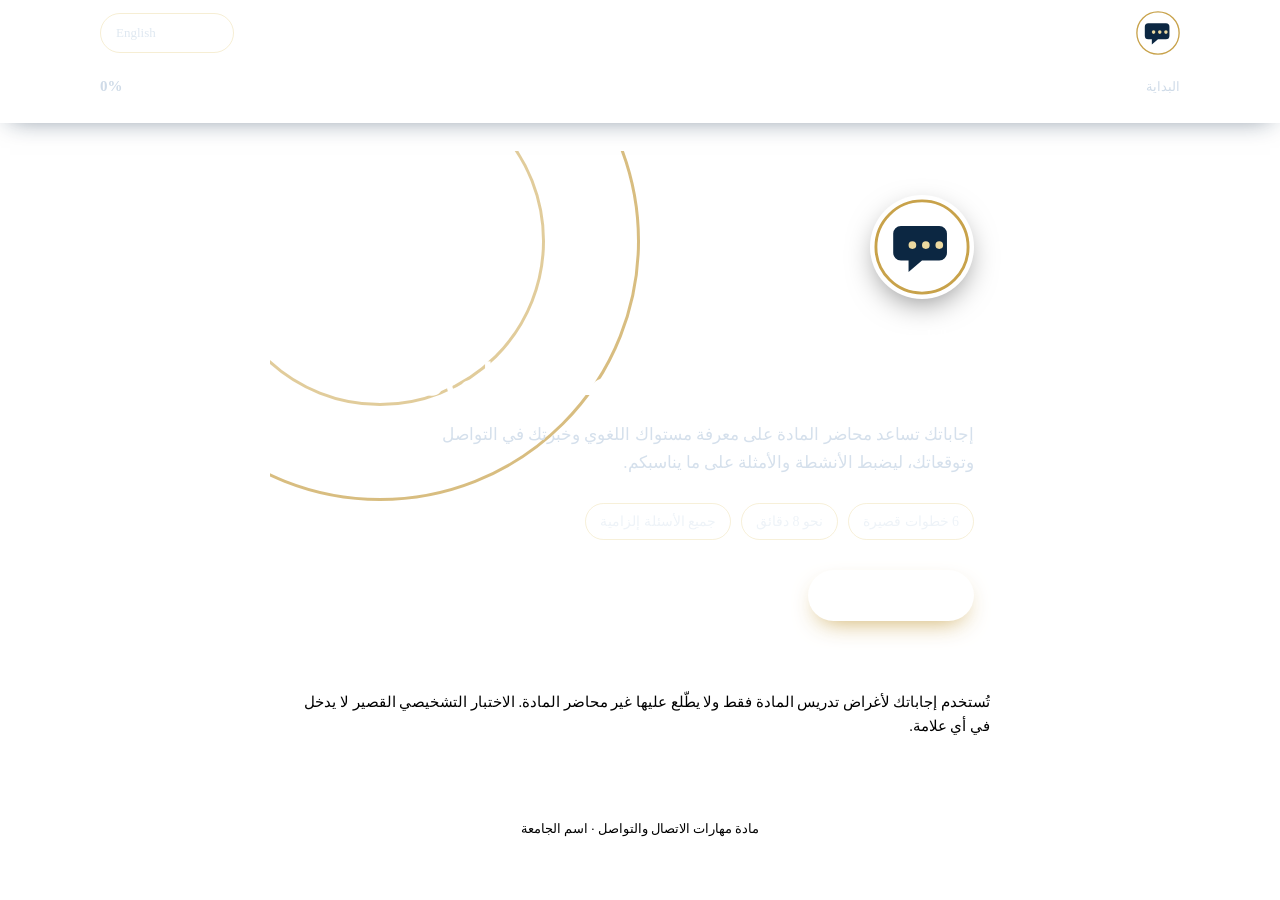
==== index.html @ 10b31a60 "Add files via upload" ====
<!doctype html>
<html lang="ar" dir="rtl">
<head>
<meta charset="utf-8">
<meta name="viewport" content="width=device-width, initial-scale=1, viewport-fit=cover">
<meta name="robots" content="noindex">
<meta name="theme-color" content="#0c2742">
<title>Communication Skills · Student Survey</title>
<link rel="icon" href="logo.svg" type="image/svg+xml">
<link rel="preconnect" href="https://fonts.googleapis.com">
<link rel="preconnect" href="https://fonts.gstatic.com" crossorigin>
<link rel="stylesheet" href="https://fonts.googleapis.com/css2?family=IBM+Plex+Sans+Arabic:wght@400;500;600&family=IBM+Plex+Sans:wght@400;500;600&family=Readex+Pro:wght@400;500;600&display=swap">
<link rel="stylesheet" href="style.css">
</head>
<body>
<header class="top">
  <div class="top-row">
    <div class="brand">
      <img src="logo.svg" alt="" width="44" height="44">
      <div class="brand-text">
        <span class="brand-uni" id="brandUni"></span>
        <span class="brand-course" id="brandCourse"></span>
      </div>
    </div>
    <div class="langs" id="langs" role="group" aria-label="Language"></div>
  </div>
  <div class="progress">
    <div class="progress-row">
      <div class="progress-meta">
        <span class="progress-step" id="progressStep"></span>
        <span class="progress-pct num" id="progressPct">0%</span>
      </div>
      <div class="progress-track" id="progressTrack" role="progressbar" aria-valuemin="0" aria-valuemax="100" aria-valuenow="0">
        <div class="progress-fill" id="progressFill"></div>
      </div>
    </div>
  </div>
</header>

<main class="stage" id="stage" aria-live="polite"></main>
<footer class="foot" id="foot"></footer>

<noscript><p style="padding:24px;text-align:center">JavaScript is required to fill in this survey.</p></noscript>
<script src="countries.js"></script>
<script src="survey.js"></script>
<script src="app.js"></script>
</body>
</html>
---- style.css ----
/* Communication Skills survey — identity: deep navy, brushed gold, white disc. */
   Layout: one sticky bar (brand + language + progress), one centred column of pages. */
:root {
  --navy: #1b4b78;
  --navy-deep: #0c2742;
  --navy-mid: #143a5e;
  --gold: #c8a24a;
  --gold-soft: #ecd9a0;
  --gold-ink: #7a5d17;
  --paper: #f3f5f9;
  --card: #ffffff;
  --ink: #14283d;
  --muted: #5a6a7c;
  --line: #d9e1ea;
  --tint: #eaf0f7;
  --err: #b3261e;
  --ok: #1d7a4c;
  --warn: #b7791f;
  --radius: 14px;
  --shadow: 0 1px 2px rgba(12, 39, 66, .06), 0 12px 32px -12px rgba(12, 39, 66, .18);
  --display: 'Readex Pro', 'IBM Plex Sans Arabic', system-ui, sans-serif;
  --body: 'IBM Plex Sans', 'IBM Plex Sans Arabic', system-ui, -apple-system, 'Segoe UI', sans-serif;
}

*, *::before, *::after { box-sizing: border-box; }
html { -webkit-text-size-adjust: 100%; scroll-behavior: smooth; }
body {
  margin: 0; background: var(--paper); color: var(--ink);
  font-family: var(--body); font-size: 16px; line-height: 1.65;
  min-height: 100vh; min-height: 100dvh;
}
[hidden] { display: none !important; }
h1, h2, h3 { font-family: var(--display); line-height: 1.25; margin: 0; text-wrap: balance; }
p { margin: 0; }
button, input, textarea, select { font: inherit; color: inherit; }
button { cursor: pointer; }
:focus-visible { outline: 3px solid var(--gold); outline-offset: 2px; }
.num { font-variant-numeric: tabular-nums; }

/* ---------- top bar ---------- */
.top {
  position: sticky; top: 0; z-index: 20;
  background: var(--navy-deep); color: #fff;
  box-shadow: 0 6px 24px -10px rgba(12, 39, 66, .55);
}
.top-row {
  max-width: 1120px; margin: 0 auto; padding: 10px 20px;
  display: flex; align-items: center; gap: 14px;
}
.brand { display: flex; align-items: center; gap: 12px; min-width: 0; flex: 1; color: inherit; text-decoration: none; }
.brand img { width: 44px; height: 44px; flex: none; }
.brand-text { min-width: 0; display: grid; }
.brand-uni { font-family: var(--display); font-weight: 600; font-size: 15px; white-space: nowrap; overflow: hidden; text-overflow: ellipsis; }
.brand-course { font-size: 12.5px; color: var(--gold-soft); white-space: nowrap; overflow: hidden; text-overflow: ellipsis; }

.langs { display: flex; flex: none; border: 1px solid rgba(236, 217, 160, .45); border-radius: 999px; padding: 3px; gap: 2px; }
.langs button {
  border: 0; background: transparent; color: #dfe8f1; border-radius: 999px;
  padding: 5px 12px; font-size: 13px; font-weight: 500; min-height: 32px;
}
.langs .short { display: none; }
.langs button[aria-pressed="true"] { background: var(--gold); color: var(--navy-deep); font-weight: 600; }
.langs button:hover:not([aria-pressed="true"]) { background: rgba(255, 255, 255, .1); }

.progress { background: var(--navy-mid); border-top: 1px solid rgba(255, 255, 255, .08); }
.progress-row { max-width: 1120px; margin: 0 auto; padding: 8px 20px 10px; display: grid; gap: 6px; }
.progress-meta { display: flex; justify-content: space-between; align-items: baseline; gap: 12px; font-size: 13px; color: #cfdbe8; }
.progress-step { min-width: 0; white-space: nowrap; overflow: hidden; text-overflow: ellipsis; }
.progress-pct { font-family: var(--display); font-weight: 600; font-size: 15px; color: var(--gold-soft); flex: none; }
.progress-track { height: 8px; border-radius: 999px; background: rgba(255, 255, 255, .14); overflow: hidden; }
.progress-fill {
  height: 100%; width: 0; border-radius: 999px;
  background: linear-gradient(90deg, var(--gold), var(--gold-soft));
  transition: width .45s cubic-bezier(.2, .8, .2, 1);
}
[dir="rtl"] .progress-fill { background: linear-gradient(270deg, var(--gold), var(--gold-soft)); }

/* ---------- pages ---------- */
.stage { max-width: 780px; margin: 0 auto; padding: 28px 20px 64px; }
.page { animation: page-in .38s cubic-bezier(.2, .8, .2, 1) both; }
.page.back { animation-name: page-back; }
@keyframes page-in { from { opacity: 0; transform: translateX(28px); } to { opacity: 1; transform: none; } }
@keyframes page-back { from { opacity: 0; transform: translateX(-28px); } to { opacity: 1; transform: none; } }
[dir="rtl"] .page { animation-name: page-back; }
[dir="rtl"] .page.back { animation-name: page-in; }

.card { background: var(--card); border: 1px solid var(--line); border-radius: var(--radius); box-shadow: var(--shadow); }

/* welcome: the seal's rings, drawn large and quiet behind the title */
.hero {
  position: relative; overflow: hidden; isolation: isolate;
  background: var(--navy-deep); color: #fff; border-radius: 20px;
  padding: 44px 36px 36px; box-shadow: var(--shadow);
}
.hero::before, .hero::after {
  content: ""; position: absolute; z-index: -1; border-radius: 50%;
  inset-inline-end: -150px; top: -170px; width: 520px; height: 520px;
  border: 26px solid var(--navy); outline: 3px solid rgba(200, 162, 74, .7); outline-offset: -3px;
}
.hero::after { width: 330px; height: 330px; inset-inline-end: -55px; top: -75px; border: 3px solid rgba(200, 162, 74, .55); outline: 0; }
.hero-seal { width: 104px; height: 104px; border-radius: 50%; background: #fff; padding: 4px; box-shadow: 0 10px 30px -8px rgba(0, 0, 0, .5); }
.hero-seal img { width: 100%; height: 100%; display: block; }
.eyebrow { font-size: 13px; font-weight: 600; letter-spacing: .08em; text-transform: uppercase; color: var(--gold-ink); }
[lang="ar"] .eyebrow { letter-spacing: 0; }
.hero .eyebrow { color: var(--gold-soft); margin-top: 26px; }
.hero h1 { font-size: clamp(28px, 5.2vw, 42px); font-weight: 600; margin-top: 8px; max-width: 16em; }
.hero p.lead { margin-top: 14px; color: #d5e0ec; max-width: 34em; font-size: 17px; }
.facts { display: flex; flex-wrap: wrap; gap: 10px; margin: 26px 0 0; padding: 0; list-style: none; }
.facts li { border: 1px solid rgba(236, 217, 160, .4); border-radius: 999px; padding: 6px 14px; font-size: 14px; color: #eef3f8; }
.hero .actions { margin-top: 30px; }
.note { margin-top: 18px; padding: 16px 20px; font-size: 14.5px; color: var(--muted); }

.step-head { padding: 4px 4px 18px; }
.step-head h2 { font-size: clamp(24px, 4.4vw, 32px); font-weight: 600; color: var(--navy-deep); margin-top: 4px; }
.step-head p { color: var(--muted); margin-top: 8px; max-width: 38em; }
.rule { height: 3px; width: 56px; border-radius: 3px; background: var(--gold); margin-top: 16px; }

.form { padding: 8px 26px; }
.q { padding: 24px 0; border-bottom: 1px solid var(--line); min-width: 0; }
.q:last-child { border-bottom: 0; }
.q-label { font-family: var(--display); font-weight: 500; font-size: 17.5px; color: var(--navy-deep); display: flex; gap: 10px; align-items: baseline; }
.q-n { flex: none; font-size: 13px; font-weight: 600; color: var(--gold-ink); background: #f8f0d9; border-radius: 6px; padding: 1px 8px; }
.q-hint { color: var(--muted); font-size: 14px; margin-top: 4px; }
.q-body { margin-top: 14px; }
.q-err { display: none; color: var(--err); font-size: 14px; font-weight: 500; margin-top: 10px; }
.q.invalid .q-err { display: block; }
.q.invalid .q-label { color: var(--err); }

.field {
  width: 100%; border: 1.5px solid var(--line); border-radius: 10px; background: #fff;
  padding: 12px 14px; min-height: 48px; transition: border-color .15s, box-shadow .15s;
}
textarea.field { min-height: 108px; resize: vertical; line-height: 1.6; }
.field:hover { border-color: #b9c6d4; }
.field:focus { outline: 0; border-color: var(--navy); box-shadow: 0 0 0 4px rgba(27, 75, 120, .14); }
.q.invalid .field { border-color: var(--err); }
.other-box { margin-top: 10px; }

.opts { display: grid; grid-template-columns: repeat(auto-fill, minmax(210px, 1fr)); gap: 10px; }
.opts.col { grid-template-columns: 1fr; }
.opt { position: relative; display: block; min-width: 0; }
.opt input { position: absolute; opacity: 0; inset: 0; width: 100%; height: 100%; margin: 0; cursor: pointer; }
.opt span {
  display: flex; align-items: center; gap: 12px; min-height: 50px; height: 100%;
  border: 1.5px solid var(--line); border-radius: 10px; background: #fff;
  padding: 10px 14px; transition: border-color .15s, background .15s, box-shadow .15s;
}
.opt span::before {
  content: ""; flex: none; width: 20px; height: 20px; border-radius: 50%;
  border: 2px solid #a9b7c6; background: #fff; transition: all .15s;
}
.opt input[type="checkbox"] + span::before { border-radius: 6px; }
.opt:hover span { border-color: #b9c6d4; }
.opt input:checked + span { border-color: var(--navy); background: var(--tint); box-shadow: inset 0 0 0 1px var(--navy); font-weight: 500; }
.opt input:checked + span::before { border-color: var(--navy); background: var(--navy); box-shadow: inset 0 0 0 3.5px #fff; }
.opt input[type="checkbox"]:checked + span::before {
  box-shadow: none;
  background: var(--navy) url("data:image/svg+xml,%3Csvg xmlns='http://www.w3.org/2000/svg' viewBox='0 0 16 16'%3E%3Cpath d='M3.5 8.4l3 3 6-6.6' fill='none' stroke='%23fff' stroke-width='2.2' stroke-linecap='round' stroke-linejoin='round'/%3E%3C/svg%3E") center/14px no-repeat;
}
.opt input:focus-visible + span { outline: 3px solid var(--gold); outline-offset: 2px; }
.multi-tip { font-size: 13.5px; color: var(--muted); margin-bottom: 10px; }

.scale { display: grid; grid-template-columns: repeat(5, 1fr); gap: 8px; max-width: 460px; }
.scale .opt span { justify-content: center; font-family: var(--display); font-weight: 600; font-size: 18px; padding: 8px; }
.scale .opt span::before { display: none; }
.scale .opt input:checked + span { background: var(--navy); color: #fff; }
.scale-ends { display: flex; justify-content: space-between; max-width: 460px; font-size: 13px; color: var(--muted); margin-top: 8px; gap: 12px; }
.scale-now { font-size: 14px; color: var(--navy); font-weight: 600; margin-top: 6px; min-height: 1.5em; }

.nav { display: flex; justify-content: space-between; gap: 12px; margin-top: 22px; flex-wrap: wrap; }
.btn {
  border: 1.5px solid transparent; border-radius: 999px; min-height: 50px; padding: 11px 28px;
  font-family: var(--display); font-weight: 600; font-size: 16px; display: inline-flex; align-items: center; justify-content: center; gap: 10px;
  transition: transform .12s, background .15s, box-shadow .15s; text-decoration: none;
}
.btn:active { transform: translateY(1px); }
.btn-primary { background: var(--navy); color: #fff; box-shadow: 0 8px 20px -8px rgba(27, 75, 120, .7); }
.btn-primary:hover { background: var(--navy-mid); }
.btn-gold { background: var(--gold); color: var(--navy-deep); box-shadow: 0 10px 24px -10px rgba(200, 162, 74, .9); }
.btn-gold:hover { background: #d6b25c; }
.btn-ghost { background: transparent; border-color: var(--line); color: var(--navy); }
.btn-ghost:hover { background: #fff; border-color: #b9c6d4; }
.btn[disabled] { opacity: .6; cursor: progress; }
.btn .arrow { display: inline-block; }
[dir="rtl"] .btn .arrow { transform: scaleX(-1); }
.banner { margin-top: 16px; padding: 12px 16px; border-radius: 10px; background: #fdecea; color: var(--err); font-weight: 500; font-size: 15px; }

.done { text-align: center; padding: 48px 28px; }
.done .tick { width: 76px; height: 76px; border-radius: 50%; margin: 0 auto 18px; background: var(--navy-deep); border: 4px solid var(--gold); display: grid; place-items: center; }
.done .tick svg { width: 34px; height: 34px; }
.done h2 { font-size: 28px; color: var(--navy-deep); }
.done p { color: var(--muted); margin: 10px auto 0; max-width: 30em; }
.linkbtn { background: none; border: 0; padding: 8px; color: var(--navy); text-decoration: underline; font-size: 14.5px; margin-top: 22px; }

.foot { text-align: center; color: var(--muted); font-size: 13px; padding: 0 20px 28px; }

@media (max-width: 560px) {
  .top-row { padding: 8px 14px; gap: 10px; }
  .brand img { width: 38px; height: 38px; }
  .brand-uni { font-size: 13.5px; }
  .langs button { padding: 5px 10px; font-size: 12.5px; }
  .langs .full { display: none; }
  .langs .short { display: inline; }
  .progress-row { padding: 7px 14px 9px; }
  .stage { padding: 18px 14px 48px; }
  .hero { padding: 32px 22px 26px; border-radius: 16px; }
  .form { padding: 4px 16px; }
  .opts { grid-template-columns: 1fr; }
  .nav .btn { flex: 1; padding-inline: 16px; }
}
@media (max-width: 380px) { .brand-course { display: none; } }
@media (prefers-reduced-motion: reduce) {
  .page { animation: none; }
  .progress-fill, .btn, .opt span { transition: none; }
  html { scroll-behavior: auto; }
}

/* ================= admin ================= */
.wide { max-width: 1120px; margin: 0 auto; padding: 24px 20px 64px; }
.gate { max-width: 420px; margin: 8vh auto 0; padding: 32px 28px; text-align: center; }
.gate img { width: 84px; height: 84px; }
.gate h1 { font-size: 22px; color: var(--navy-deep); margin-top: 12px; }
.gate p { color: var(--muted); font-size: 14.5px; margin-top: 6px; }
.gate form { display: grid; gap: 12px; margin-top: 20px; }

.toolbar { display: flex; flex-wrap: wrap; gap: 10px; align-items: center; justify-content: space-between; margin-bottom: 18px; }
.toolbar h1 { font-size: 26px; color: var(--navy-deep); }
.toolbar .sub { color: var(--muted); font-size: 14px; }
.toolbar-actions { display: flex; flex-wrap: wrap; gap: 8px; }
.btn-sm { min-height: 42px; padding: 8px 18px; font-size: 14.5px; }

.filters { display: flex; flex-wrap: wrap; gap: 12px; padding: 14px 18px; margin-bottom: 18px; align-items: end; }
.filters label { display: grid; gap: 4px; font-size: 13px; color: var(--muted); font-weight: 500; flex: 1 1 170px; min-width: 0; }
.filters select { min-height: 42px; padding: 8px 12px; }

.kpis { display: grid; grid-template-columns: repeat(auto-fit, minmax(190px, 1fr)); gap: 14px; margin-bottom: 18px; }
.kpi { background: var(--navy-deep); color: #fff; border-radius: var(--radius); padding: 18px 20px; position: relative; overflow: hidden; }
.kpi::after { content: ""; position: absolute; inset-inline-end: -34px; top: -34px; width: 110px; height: 110px; border-radius: 50%; border: 3px solid rgba(200, 162, 74, .45); }
.kpi-label { font-size: 13.5px; color: #cfdbe8; }
.kpi-value { font-family: var(--display); font-weight: 600; font-size: 34px; line-height: 1.2; margin-top: 4px; color: var(--gold-soft); }
.kpi-value small { font-size: 16px; color: #cfdbe8; font-weight: 500; }
.kpi-sub { font-size: 13px; color: #b9c9da; margin-top: 2px; }

.sec-title { font-size: 19px; color: var(--navy-deep); margin: 30px 0 12px; display: flex; align-items: center; gap: 10px; }
.sec-title::before { content: ""; width: 26px; height: 3px; border-radius: 3px; background: var(--gold); }
.grid { display: grid; grid-template-columns: repeat(auto-fit, minmax(310px, 1fr)); gap: 14px; align-items: start; }
.panel { padding: 18px 20px; min-width: 0; }
.panel h3 { font-size: 15.5px; font-weight: 600; color: var(--navy-deep); margin-bottom: 12px; }
.bars { display: grid; gap: 9px; }
.bar { display: grid; grid-template-columns: minmax(0, 1fr) auto; gap: 2px 10px; font-size: 14px; align-items: baseline; }
.bar-name { min-width: 0; overflow-wrap: anywhere; }
.bar-val { color: var(--muted); font-size: 13px; white-space: nowrap; direction: ltr; unicode-bidi: isolate; }
.bar-val b { color: var(--ink); font-weight: 600; }
.bar-track { grid-column: 1 / -1; height: 8px; background: var(--tint); border-radius: 999px; overflow: hidden; }
.bar-fill { height: 100%; background: var(--navy); border-radius: 999px; min-width: 2px; }
.bar-fill.gold { background: var(--gold); }
.bar-fill.ok { background: var(--ok); }
.bar-fill.warn { background: var(--warn); }
.bar-fill.err { background: var(--err); }
.empty { color: var(--muted); font-size: 14px; }

.table-wrap { overflow-x: auto; }
table.list { width: 100%; border-collapse: collapse; font-size: 14.5px; min-width: 760px; }
table.list th { text-align: start; font-weight: 600; font-size: 13px; color: var(--muted); padding: 10px 12px; border-bottom: 2px solid var(--line); white-space: nowrap; }
table.list td { padding: 10px 12px; border-bottom: 1px solid var(--line); vertical-align: top; }
table.list tbody tr { cursor: pointer; }
table.list tbody tr:hover { background: var(--tint); }
.pill { display: inline-block; direction: ltr; unicode-bidi: isolate; border-radius: 999px; padding: 1px 10px; font-size: 12.5px; font-weight: 600; white-space: nowrap; }
.pill.b0 { background: #fdecea; color: var(--err); }
.pill.b1 { background: #fdf3dc; color: #8a5a0b; }
.pill.b2 { background: #e2f3ea; color: var(--ok); }
.search { max-width: 320px; min-height: 42px; padding: 8px 12px; }

.quotes { display: grid; gap: 10px; max-height: 420px; overflow-y: auto; padding-inline-end: 4px; }
.quote { border-inline-start: 3px solid var(--gold); padding: 6px 12px; background: var(--paper); border-radius: 6px; font-size: 14.5px; overflow-wrap: anywhere; }
.quote cite { display: block; font-style: normal; font-size: 12.5px; color: var(--muted); margin-top: 4px; }

dialog.sheet { border: 0; border-radius: 16px; padding: 0; width: min(720px, calc(100vw - 24px)); max-height: calc(100dvh - 24px); box-shadow: 0 30px 80px -20px rgba(12, 39, 66, .6); color: var(--ink); }
dialog.sheet::backdrop { background: rgba(12, 39, 66, .55); }
.sheet-head { background: var(--navy-deep); color: #fff; padding: 18px 22px; display: flex; justify-content: space-between; gap: 12px; align-items: start; position: sticky; top: 0; }
.sheet-head h2 { font-size: 19px; }
.sheet-head p { font-size: 13.5px; color: var(--gold-soft); margin-top: 2px; }
.sheet-x { background: rgba(255, 255, 255, .12); border: 0; color: #fff; border-radius: 50%; width: 36px; height: 36px; font-size: 18px; flex: none; }
.sheet-body { padding: 8px 22px 22px; }
.sheet-body h3 { font-size: 14px; color: var(--gold-ink); margin: 18px 0 6px; }
.kv { display: grid; grid-template-columns: minmax(0, 2fr) minmax(0, 3fr); gap: 4px 14px; font-size: 14.5px; padding: 6px 0; border-bottom: 1px solid var(--line); }
.kv dt { color: var(--muted); }
.kv dd { margin: 0; overflow-wrap: anywhere; }
.kv .right { color: var(--ok); font-weight: 600; }
.kv .wrong { color: var(--err); }
.sheet-foot { padding: 0 22px 22px; display: flex; gap: 10px; flex-wrap: wrap; align-items: center; }
.btn-danger { background: #fff; border-color: #e7b9b5; color: var(--err); }
.status { font-size: 14px; color: var(--muted); }
.status.err { color: var(--err); font-weight: 500; }
@media (max-width: 560px) { .wide { padding: 16px 14px 48px; } .kv { grid-template-columns: 1fr; } }
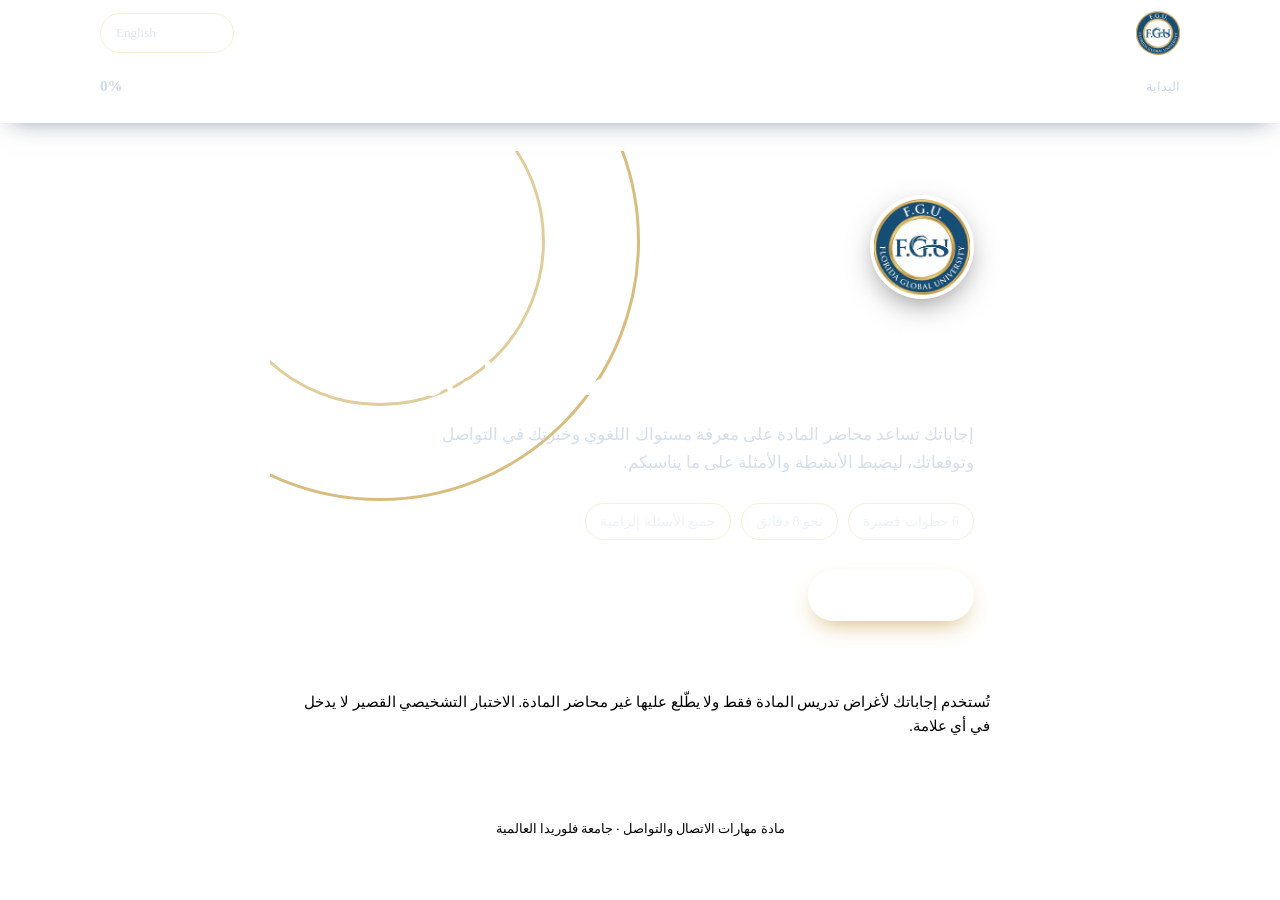
==== commit 41f0fb5a: "Add files via upload" ====
--- a/index.html
+++ b/index.html
@@ -5,8 +5,8 @@
 <meta name="viewport" content="width=device-width, initial-scale=1, viewport-fit=cover">
 <meta name="robots" content="noindex">
 <meta name="theme-color" content="#0c2742">
-<title>Communication Skills · Student Survey</title>
-<link rel="icon" href="logo.svg" type="image/svg+xml">
+<title>FGU · Communication Skills Student Survey</title>
+<link rel="icon" href="logo.webp" type="image/webp">
 <link rel="preconnect" href="https://fonts.googleapis.com">
 <link rel="preconnect" href="https://fonts.gstatic.com" crossorigin>
 <link rel="stylesheet" href="https://fonts.googleapis.com/css2?family=IBM+Plex+Sans+Arabic:wght@400;500;600&family=IBM+Plex+Sans:wght@400;500;600&family=Readex+Pro:wght@400;500;600&display=swap">
@@ -16,7 +16,7 @@
 <header class="top">
   <div class="top-row">
     <div class="brand">
-      <img src="logo.svg" alt="" width="44" height="44">
+      <img src="logo.webp" alt="" width="44" height="44">
       <div class="brand-text">
         <span class="brand-uni" id="brandUni"></span>
         <span class="brand-course" id="brandCourse"></span>
